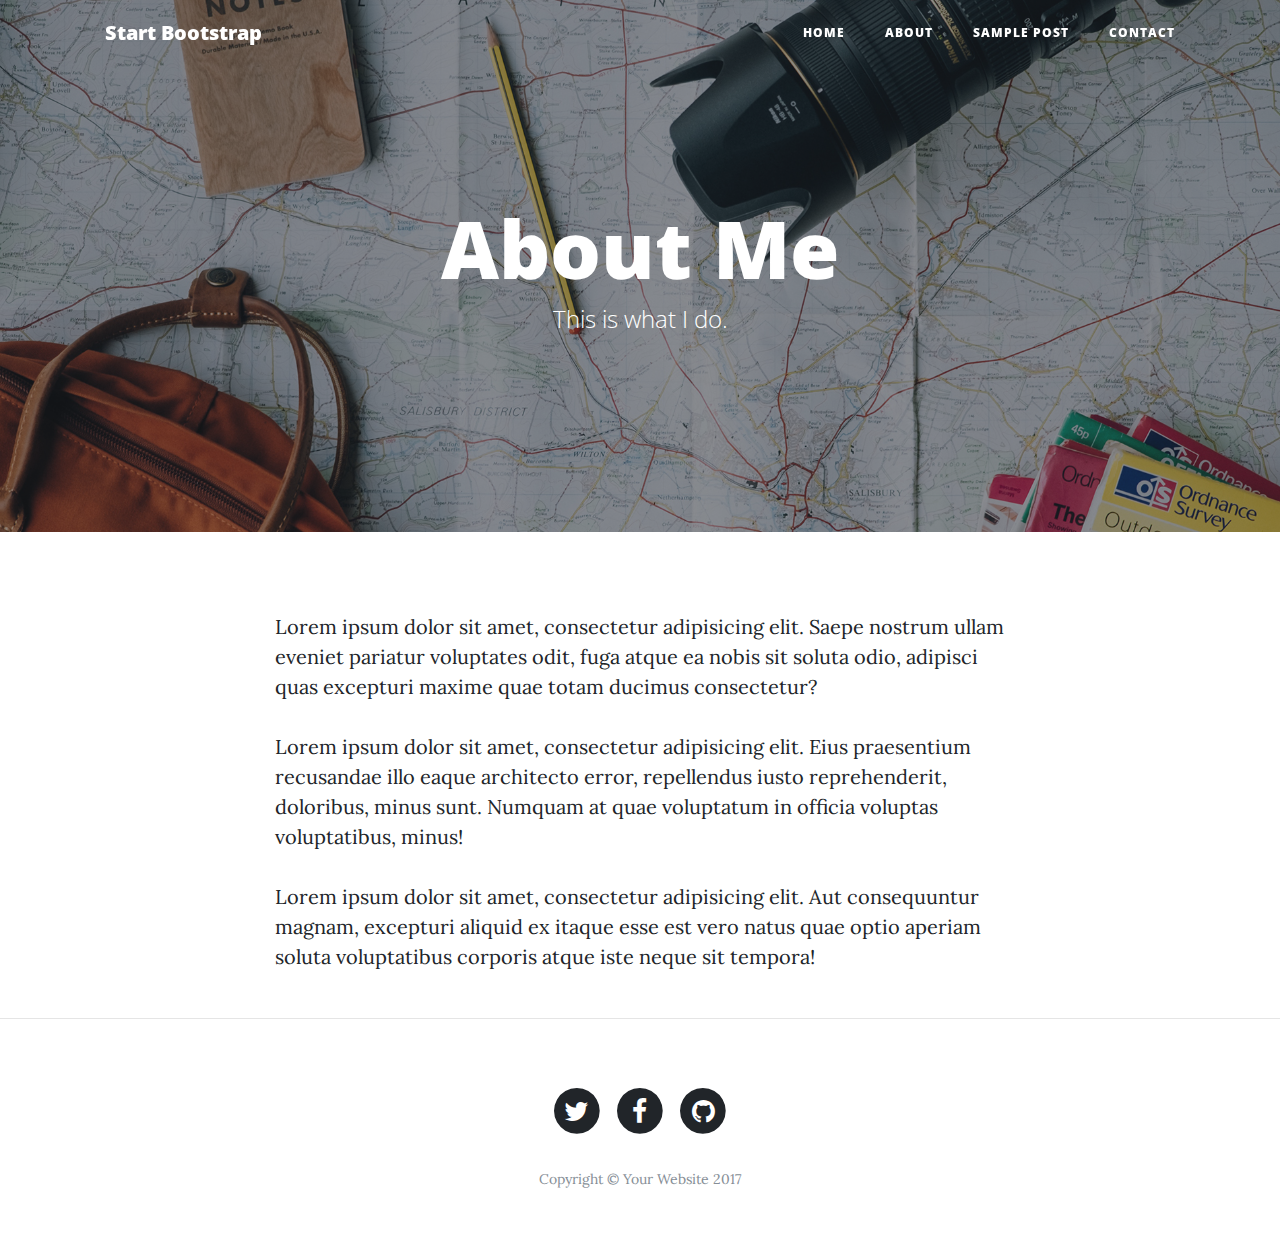
==== about.html @ 7da6a4b7 "Initial Commit. Added Bootstrap Library" ====
<!DOCTYPE html>
<html lang="en">

  <head>

    <meta charset="utf-8">
    <meta name="viewport" content="width=device-width, initial-scale=1, shrink-to-fit=no">
    <meta name="description" content="">
    <meta name="author" content="">

    <title>Clean Blog - Start Bootstrap Theme</title>

    <!-- Bootstrap core CSS -->
    <link href="vendor/bootstrap/css/bootstrap.min.css" rel="stylesheet">

    <!-- Custom fonts for this template -->
    <link href="vendor/font-awesome/css/font-awesome.min.css" rel="stylesheet" type="text/css">
    <link href='https://fonts.googleapis.com/css?family=Lora:400,700,400italic,700italic' rel='stylesheet' type='text/css'>
    <link href='https://fonts.googleapis.com/css?family=Open+Sans:300italic,400italic,600italic,700italic,800italic,400,300,600,700,800' rel='stylesheet' type='text/css'>

    <!-- Custom styles for this template -->
    <link href="css/clean-blog.min.css" rel="stylesheet">

  </head>

  <body>

    <!-- Navigation -->
    <nav class="navbar navbar-expand-lg navbar-light fixed-top" id="mainNav">
      <div class="container">
        <a class="navbar-brand" href="index.html">Start Bootstrap</a>
        <button class="navbar-toggler navbar-toggler-right" type="button" data-toggle="collapse" data-target="#navbarResponsive" aria-controls="navbarResponsive" aria-expanded="false" aria-label="Toggle navigation">
          Menu
          <i class="fa fa-bars"></i>
        </button>
        <div class="collapse navbar-collapse" id="navbarResponsive">
          <ul class="navbar-nav ml-auto">
            <li class="nav-item">
              <a class="nav-link" href="index.html">Home</a>
            </li>
            <li class="nav-item">
              <a class="nav-link" href="about.html">About</a>
            </li>
            <li class="nav-item">
              <a class="nav-link" href="post.html">Sample Post</a>
            </li>
            <li class="nav-item">
              <a class="nav-link" href="contact.html">Contact</a>
            </li>
          </ul>
        </div>
      </div>
    </nav>

    <!-- Page Header -->
    <header class="masthead" style="background-image: url('img/about-bg.jpg')">
      <div class="overlay"></div>
      <div class="container">
        <div class="row">
          <div class="col-lg-8 col-md-10 mx-auto">
            <div class="page-heading">
              <h1>About Me</h1>
              <span class="subheading">This is what I do.</span>
            </div>
          </div>
        </div>
      </div>
    </header>

    <!-- Main Content -->
    <div class="container">
      <div class="row">
        <div class="col-lg-8 col-md-10 mx-auto">
          <p>Lorem ipsum dolor sit amet, consectetur adipisicing elit. Saepe nostrum ullam eveniet pariatur voluptates odit, fuga atque ea nobis sit soluta odio, adipisci quas excepturi maxime quae totam ducimus consectetur?</p>
          <p>Lorem ipsum dolor sit amet, consectetur adipisicing elit. Eius praesentium recusandae illo eaque architecto error, repellendus iusto reprehenderit, doloribus, minus sunt. Numquam at quae voluptatum in officia voluptas voluptatibus, minus!</p>
          <p>Lorem ipsum dolor sit amet, consectetur adipisicing elit. Aut consequuntur magnam, excepturi aliquid ex itaque esse est vero natus quae optio aperiam soluta voluptatibus corporis atque iste neque sit tempora!</p>
        </div>
      </div>
    </div>

    <hr>

    <!-- Footer -->
    <footer>
      <div class="container">
        <div class="row">
          <div class="col-lg-8 col-md-10 mx-auto">
            <ul class="list-inline text-center">
              <li class="list-inline-item">
                <a href="#">
                  <span class="fa-stack fa-lg">
                    <i class="fa fa-circle fa-stack-2x"></i>
                    <i class="fa fa-twitter fa-stack-1x fa-inverse"></i>
                  </span>
                </a>
              </li>
              <li class="list-inline-item">
                <a href="#">
                  <span class="fa-stack fa-lg">
                    <i class="fa fa-circle fa-stack-2x"></i>
                    <i class="fa fa-facebook fa-stack-1x fa-inverse"></i>
                  </span>
                </a>
              </li>
              <li class="list-inline-item">
                <a href="#">
                  <span class="fa-stack fa-lg">
                    <i class="fa fa-circle fa-stack-2x"></i>
                    <i class="fa fa-github fa-stack-1x fa-inverse"></i>
                  </span>
                </a>
              </li>
            </ul>
            <p class="copyright text-muted">Copyright &copy; Your Website 2017</p>
          </div>
        </div>
      </div>
    </footer>

    <!-- Bootstrap core JavaScript -->
    <script src="vendor/jquery/jquery.min.js"></script>
    <script src="vendor/bootstrap/js/bootstrap.bundle.min.js"></script>

    <!-- Custom scripts for this template -->
    <script src="js/clean-blog.min.js"></script>

  </body>

</html>
---- css/clean-blog.min.css ----
/*!
 * Start Bootstrap - Clean Blog v4.0.0-beta.2 (https://startbootstrap.com/template-overviews/clean-blog)
 * Copyright 2013-2017 Start Bootstrap
 * Licensed under MIT (https://github.com/BlackrockDigital/startbootstrap-clean-blog/blob/master/LICENSE)
 */body{font-size:20px;color:#212529;font-family:Lora,'Times New Roman',serif}p{line-height:1.5;margin:30px 0}p a{text-decoration:underline}h1,h2,h3,h4,h5,h6{font-weight:800;font-family:'Open Sans','Helvetica Neue',Helvetica,Arial,sans-serif}a{color:#212529;-webkit-transition:all .2s;-moz-transition:all .2s;transition:all .2s}a:focus,a:hover{color:#0085a1}blockquote{font-style:italic;color:#868e96}.section-heading{font-size:36px;font-weight:700;margin-top:60px}.caption{font-size:14px;font-style:italic;display:block;margin:0;padding:10px;text-align:center;border-bottom-right-radius:5px;border-bottom-left-radius:5px}::-moz-selection{color:#fff;background:#0085a1;text-shadow:none}::selection{color:#fff;background:#0085a1;text-shadow:none}img::selection{color:#fff;background:0 0}img::-moz-selection{color:#fff;background:0 0}body{-webkit-tap-highlight-color:#0085a1}#mainNav{position:absolute;border-bottom:1px solid #e9ecef;background-color:#fff;font-family:'Open Sans','Helvetica Neue',Helvetica,Arial,sans-serif}#mainNav .navbar-brand{font-weight:800;color:#343a40}#mainNav .navbar-toggler{font-size:12px;font-weight:800;padding:13px;text-transform:uppercase;color:#343a40}#mainNav .navbar-nav>li.nav-item>a{font-size:12px;font-weight:800;letter-spacing:1px;text-transform:uppercase}@media only screen and (min-width:992px){#mainNav{border-bottom:1px solid transparent;background:0 0}#mainNav .navbar-brand{padding:10px 20px;color:#fff}#mainNav .navbar-brand:focus,#mainNav .navbar-brand:hover{color:rgba(255,255,255,.8)}#mainNav .navbar-nav>li.nav-item>a{padding:10px 20px;color:#fff}#mainNav .navbar-nav>li.nav-item>a:focus,#mainNav .navbar-nav>li.nav-item>a:hover{color:rgba(255,255,255,.8)}}@media only screen and (min-width:992px){#mainNav{-webkit-transition:background-color .2s;-moz-transition:background-color .2s;transition:background-color .2s;-webkit-transform:translate3d(0,0,0);-moz-transform:translate3d(0,0,0);-ms-transform:translate3d(0,0,0);-o-transform:translate3d(0,0,0);transform:translate3d(0,0,0);-webkit-backface-visibility:hidden}#mainNav.is-fixed{position:fixed;top:-67px;-webkit-transition:-webkit-transform .2s;-moz-transition:-moz-transform .2s;transition:transform .2s;border-bottom:1px solid #fff;background-color:rgba(255,255,255,.9)}#mainNav.is-fixed .navbar-brand{color:#212529}#mainNav.is-fixed .navbar-brand:focus,#mainNav.is-fixed .navbar-brand:hover{color:#0085a1}#mainNav.is-fixed .navbar-nav>li.nav-item>a{color:#212529}#mainNav.is-fixed .navbar-nav>li.nav-item>a:focus,#mainNav.is-fixed .navbar-nav>li.nav-item>a:hover{color:#0085a1}#mainNav.is-visible{-webkit-transform:translate3d(0,100%,0);-moz-transform:translate3d(0,100%,0);-ms-transform:translate3d(0,100%,0);-o-transform:translate3d(0,100%,0);transform:translate3d(0,100%,0)}}header.masthead{margin-bottom:50px;background:no-repeat center center;background-color:#868e96;background-attachment:scroll;position:relative;-webkit-background-size:cover;-moz-background-size:cover;-o-background-size:cover;background-size:cover}header.masthead .overlay{position:absolute;top:0;left:0;height:100%;width:100%;background-color:#212529;opacity:.5}header.masthead .page-heading,header.masthead .post-heading,header.masthead .site-heading{padding:200px 0 150px;color:#fff}@media only screen and (min-width:768px){header.masthead .page-heading,header.masthead .post-heading,header.masthead .site-heading{padding:200px 0}}header.masthead .page-heading,header.masthead .site-heading{text-align:center}header.masthead .page-heading h1,header.masthead .site-heading h1{font-size:50px;margin-top:0}header.masthead .page-heading .subheading,header.masthead .site-heading .subheading{font-size:24px;font-weight:300;line-height:1.1;display:block;margin:10px 0 0;font-family:'Open Sans','Helvetica Neue',Helvetica,Arial,sans-serif}@media only screen and (min-width:768px){header.masthead .page-heading h1,header.masthead .site-heading h1{font-size:80px}}header.masthead .post-heading h1{font-size:35px}header.masthead .post-heading .meta,header.masthead .post-heading .subheading{line-height:1.1;display:block}header.masthead .post-heading .subheading{font-size:24px;font-weight:600;margin:10px 0 30px;font-family:'Open Sans','Helvetica Neue',Helvetica,Arial,sans-serif}header.masthead .post-heading .meta{font-size:20px;font-weight:300;font-style:italic;font-family:Lora,'Times New Roman',serif}header.masthead .post-heading .meta a{color:#fff}@media only screen and (min-width:768px){header.masthead .post-heading h1{font-size:55px}header.masthead .post-heading .subheading{font-size:30px}}.post-preview>a{color:#212529}.post-preview>a:focus,.post-preview>a:hover{text-decoration:none;color:#0085a1}.post-preview>a>.post-title{font-size:30px;margin-top:30px;margin-bottom:10px}.post-preview>a>.post-subtitle{font-weight:300;margin:0 0 10px}.post-preview>.post-meta{font-size:18px;font-style:italic;margin-top:0;color:#868e96}.post-preview>.post-meta>a{text-decoration:none;color:#212529}.post-preview>.post-meta>a:focus,.post-preview>.post-meta>a:hover{text-decoration:underline;color:#0085a1}@media only screen and (min-width:768px){.post-preview>a>.post-title{font-size:36px}}.floating-label-form-group{font-size:14px;position:relative;margin-bottom:0;padding-bottom:.5em;border-bottom:1px solid #dee2e6}.floating-label-form-group input,.floating-label-form-group textarea{font-size:1.5em;position:relative;z-index:1;padding:0;resize:none;border:none;border-radius:0;background:0 0;box-shadow:none!important;font-family:Lora,'Times New Roman',serif}.floating-label-form-group input::-webkit-input-placeholder,.floating-label-form-group textarea::-webkit-input-placeholder{color:#868e96;font-family:Lora,'Times New Roman',serif}.floating-label-form-group label{font-size:.85em;line-height:1.764705882em;position:relative;z-index:0;top:2em;display:block;margin:0;-webkit-transition:top .3s ease,opacity .3s ease;-moz-transition:top .3s ease,opacity .3s ease;-ms-transition:top .3s ease,opacity .3s ease;transition:top .3s ease,opacity .3s ease;vertical-align:middle;vertical-align:baseline;opacity:0}.floating-label-form-group .help-block{margin:15px 0}.floating-label-form-group-with-value label{top:0;opacity:1}.floating-label-form-group-with-focus label{color:#0085a1}form .form-group:first-child .floating-label-form-group{border-top:1px solid #dee2e6}footer{padding:50px 0 65px}footer .list-inline{margin:0;padding:0}footer .copyright{font-size:14px;margin-bottom:0;text-align:center}.btn{font-size:14px;font-weight:800;padding:15px 25px;letter-spacing:1px;text-transform:uppercase;border-radius:0;font-family:'Open Sans','Helvetica Neue',Helvetica,Arial,sans-serif}.btn-primary{background-color:#0085a1;border-color:#0085a1}.btn-primary:active,.btn-primary:focus,.btn-primary:hover{color:#fff;background-color:#00657b!important;border-color:#00657b!important}.btn-lg{font-size:16px;padding:25px 35px}
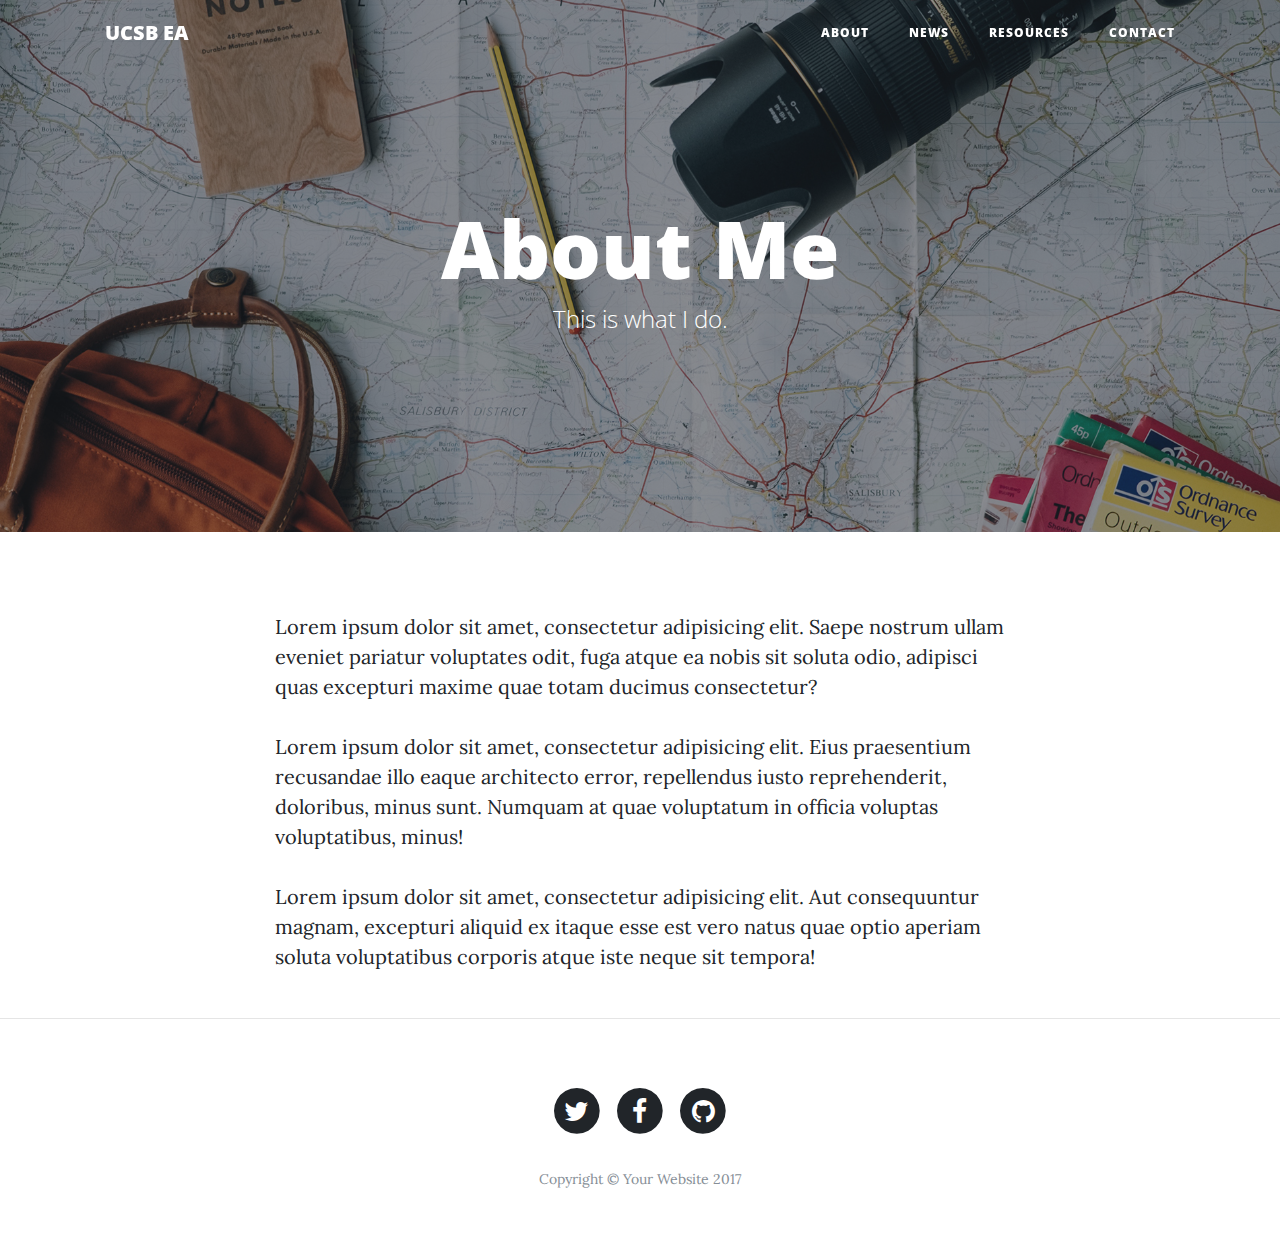
==== commit b8b7d087: "Added resources.html and made edits to headers on about page" ====
--- a/about.html
+++ b/about.html
@@ -8,7 +8,7 @@
     <meta name="description" content="">
     <meta name="author" content="">
 
-    <title>Clean Blog - Start Bootstrap Theme</title>
+    <title>UCSB EA - About Us</title>
 
     <!-- Bootstrap core CSS -->
     <link href="vendor/bootstrap/css/bootstrap.min.css" rel="stylesheet">
@@ -28,7 +28,7 @@
     <!-- Navigation -->
     <nav class="navbar navbar-expand-lg navbar-light fixed-top" id="mainNav">
       <div class="container">
-        <a class="navbar-brand" href="index.html">Start Bootstrap</a>
+        <a class="navbar-brand" href="index.html">UCSB EA</a>
         <button class="navbar-toggler navbar-toggler-right" type="button" data-toggle="collapse" data-target="#navbarResponsive" aria-controls="navbarResponsive" aria-expanded="false" aria-label="Toggle navigation">
           Menu
           <i class="fa fa-bars"></i>
@@ -36,14 +36,14 @@
         <div class="collapse navbar-collapse" id="navbarResponsive">
           <ul class="navbar-nav ml-auto">
             <li class="nav-item">
-              <a class="nav-link" href="index.html">Home</a>
-            </li>
-            <li class="nav-item">
               <a class="nav-link" href="about.html">About</a>
             </li>
             <li class="nav-item">
-              <a class="nav-link" href="post.html">Sample Post</a>
+              <a class="nav-link" href="news.html">News</a>
             </li>
+            <li class="nav-item">
+                <a class="nav-link" href="resources.html">Resources</a>
+              </li>
             <li class="nav-item">
               <a class="nav-link" href="contact.html">Contact</a>
             </li>
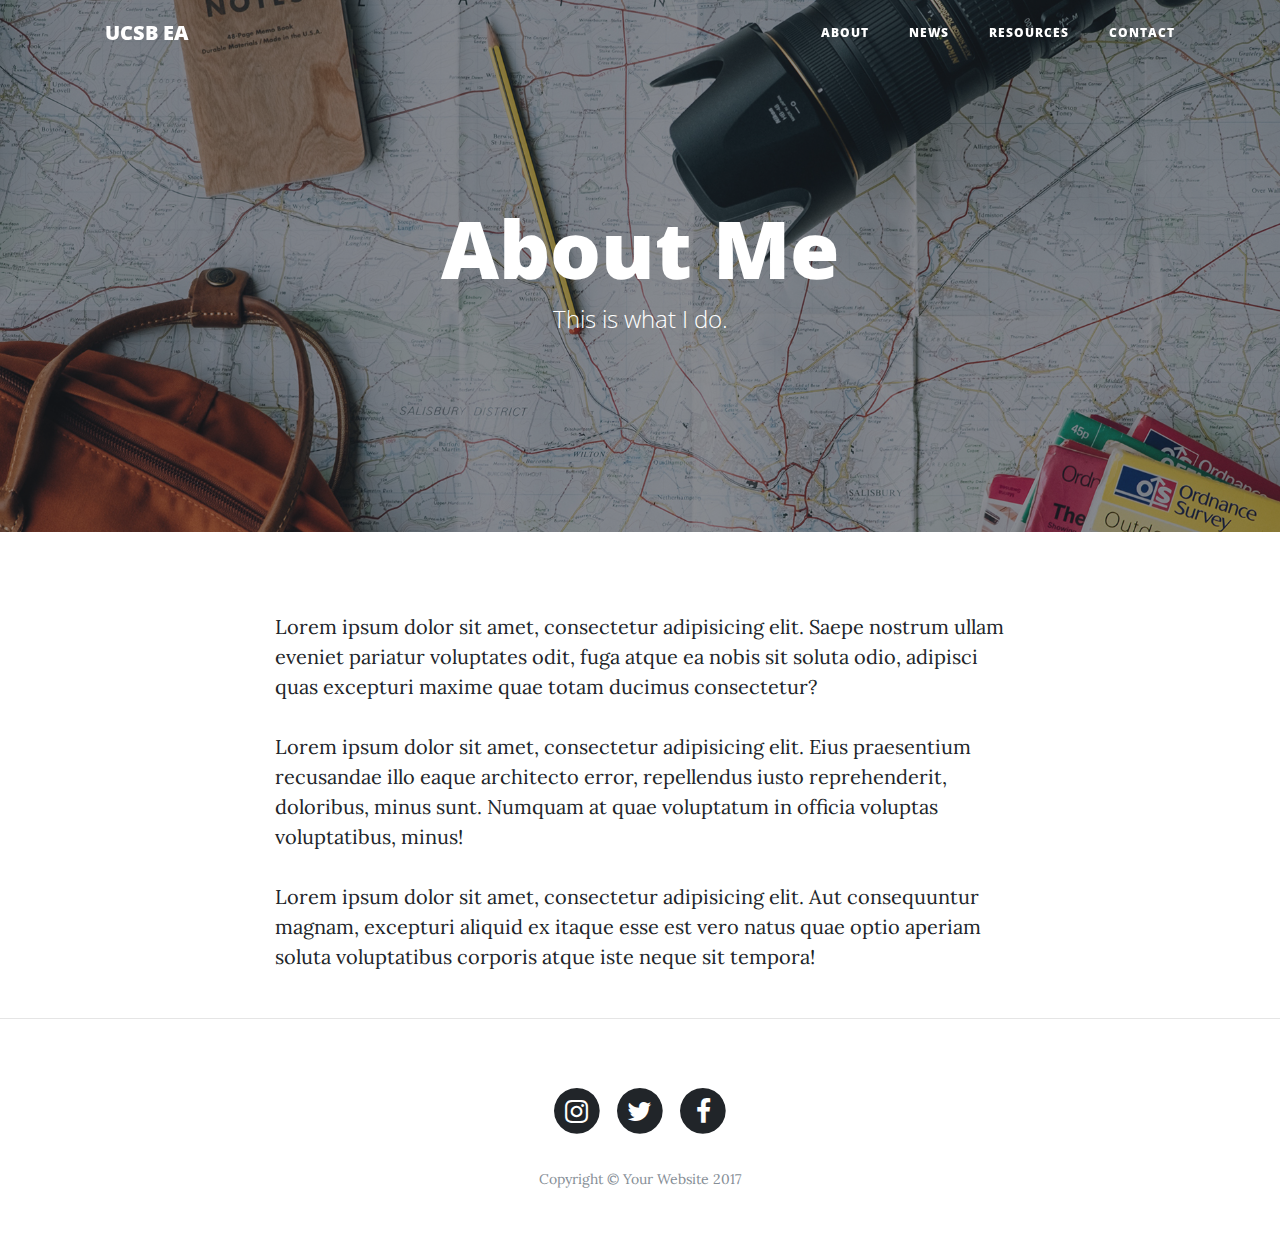
==== commit dbff1c1c: "Added Social media logos to bottom of pages" ====
--- a/about.html
+++ b/about.html
@@ -86,30 +86,30 @@
         <div class="row">
           <div class="col-lg-8 col-md-10 mx-auto">
             <ul class="list-inline text-center">
-              <li class="list-inline-item">
-                <a href="#">
-                  <span class="fa-stack fa-lg">
-                    <i class="fa fa-circle fa-stack-2x"></i>
-                    <i class="fa fa-twitter fa-stack-1x fa-inverse"></i>
-                  </span>
-                </a>
-              </li>
-              <li class="list-inline-item">
-                <a href="#">
-                  <span class="fa-stack fa-lg">
-                    <i class="fa fa-circle fa-stack-2x"></i>
-                    <i class="fa fa-facebook fa-stack-1x fa-inverse"></i>
-                  </span>
-                </a>
-              </li>
-              <li class="list-inline-item">
-                <a href="#">
-                  <span class="fa-stack fa-lg">
-                    <i class="fa fa-circle fa-stack-2x"></i>
-                    <i class="fa fa-github fa-stack-1x fa-inverse"></i>
-                  </span>
-                </a>
-              </li>
+                <li class="list-inline-item">
+                    <a href="#">
+                      <span class="fa-stack fa-lg">
+                        <i class="fa fa-circle fa-stack-2x"></i>
+                        <i class="fa fa-instagram fa-stack-1x fa-inverse"></i>
+                      </span>
+                    </a>
+                  </li>
+                <li class="list-inline-item">
+                  <a href="#">
+                    <span class="fa-stack fa-lg">
+                      <i class="fa fa-circle fa-stack-2x"></i>
+                      <i class="fa fa-twitter fa-stack-1x fa-inverse"></i>
+                    </span>
+                  </a>
+                </li>
+                <li class="list-inline-item">
+                  <a href="#">
+                    <span class="fa-stack fa-lg">
+                      <i class="fa fa-circle fa-stack-2x"></i>
+                      <i class="fa fa-facebook fa-stack-1x fa-inverse"></i>
+                    </span>
+                  </a>
+                </li>
             </ul>
             <p class="copyright text-muted">Copyright &copy; Your Website 2017</p>
           </div>
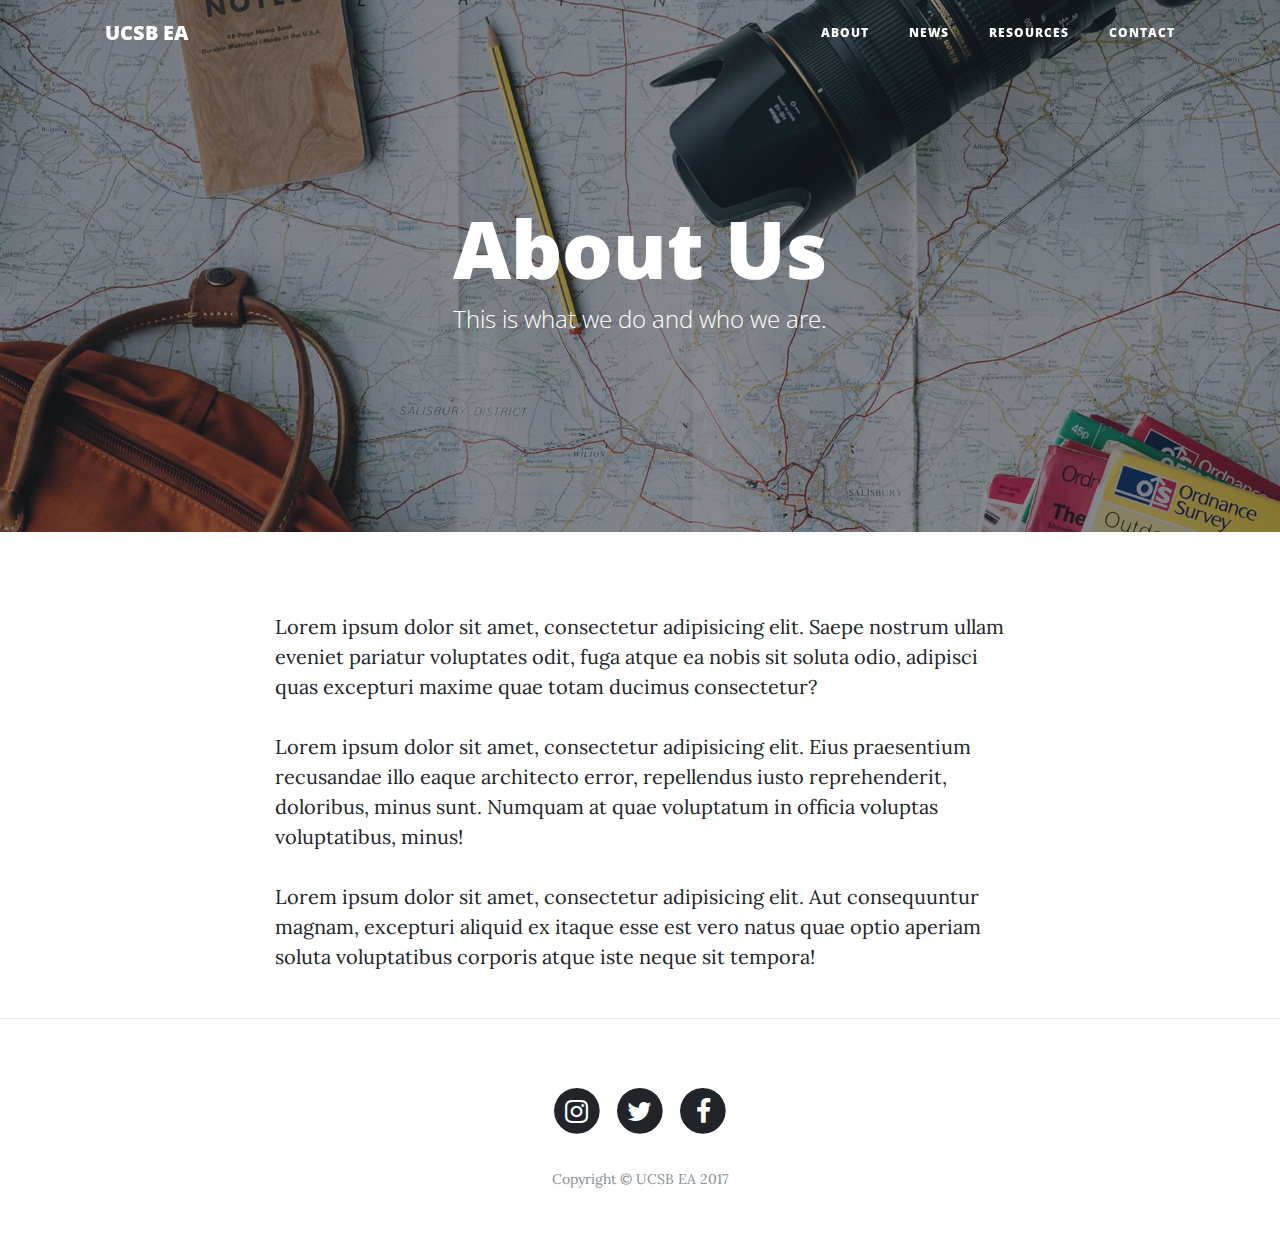
==== commit 47387ae7: "Changed About Us content" ====
--- a/about.html
+++ b/about.html
@@ -59,8 +59,8 @@
         <div class="row">
           <div class="col-lg-8 col-md-10 mx-auto">
             <div class="page-heading">
-              <h1>About Me</h1>
-              <span class="subheading">This is what I do.</span>
+              <h1>About Us</h1>
+              <span class="subheading">This is what we do and who we are.</span>
             </div>
           </div>
         </div>
@@ -111,7 +111,7 @@
                   </a>
                 </li>
             </ul>
-            <p class="copyright text-muted">Copyright &copy; Your Website 2017</p>
+            <p class="copyright text-muted">Copyright &copy; UCSB EA 2017</p>
           </div>
         </div>
       </div>
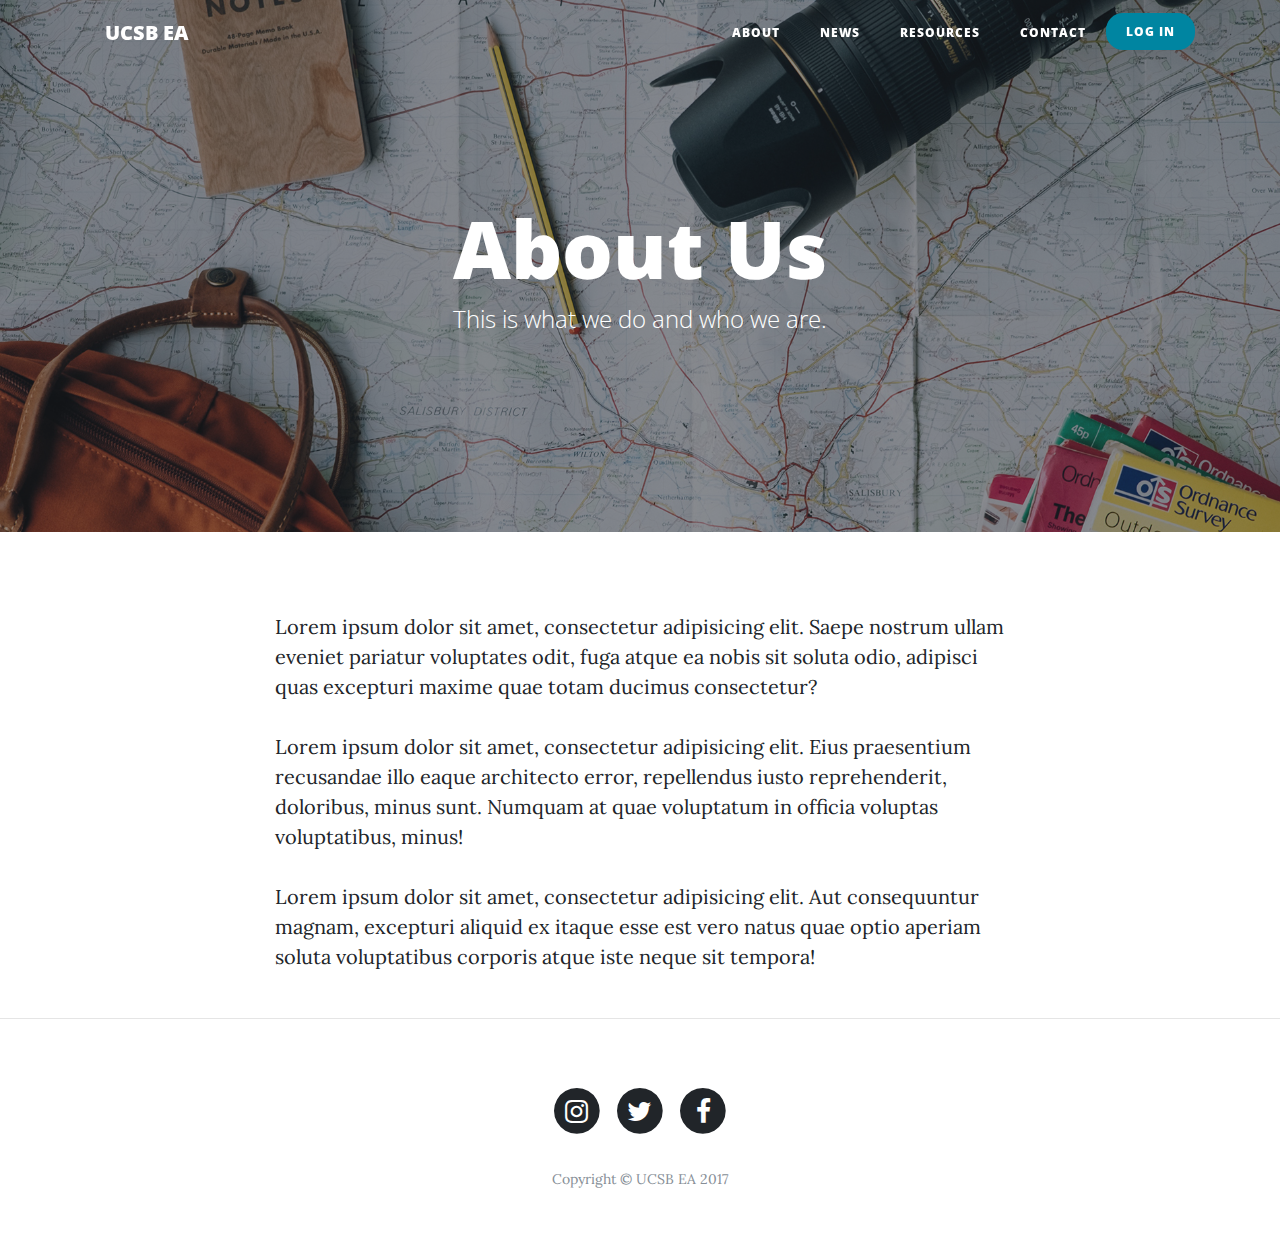
==== commit 157ac4d4: "Added login page and login button to all pages" ====
--- a/about.html
+++ b/about.html
@@ -47,6 +47,9 @@
             <li class="nav-item">
               <a class="nav-link" href="contact.html">Contact</a>
             </li>
+            <li class="nav-item">
+                <a class="btn-primary btn-round" href="login.html">Log In</a>
+              </li>
           </ul>
         </div>
       </div>
--- a/css/clean-blog.min.css
+++ b/css/clean-blog.min.css
@@ -2,4 +2,105 @@
  * Start Bootstrap - Clean Blog v4.0.0-beta.2 (https://startbootstrap.com/template-overviews/clean-blog)
  * Copyright 2013-2017 Start Bootstrap
  * Licensed under MIT (https://github.com/BlackrockDigital/startbootstrap-clean-blog/blob/master/LICENSE)
- */body{font-size:20px;color:#212529;font-family:Lora,'Times New Roman',serif}p{line-height:1.5;margin:30px 0}p a{text-decoration:underline}h1,h2,h3,h4,h5,h6{font-weight:800;font-family:'Open Sans','Helvetica Neue',Helvetica,Arial,sans-serif}a{color:#212529;-webkit-transition:all .2s;-moz-transition:all .2s;transition:all .2s}a:focus,a:hover{color:#0085a1}blockquote{font-style:italic;color:#868e96}.section-heading{font-size:36px;font-weight:700;margin-top:60px}.caption{font-size:14px;font-style:italic;display:block;margin:0;padding:10px;text-align:center;border-bottom-right-radius:5px;border-bottom-left-radius:5px}::-moz-selection{color:#fff;background:#0085a1;text-shadow:none}::selection{color:#fff;background:#0085a1;text-shadow:none}img::selection{color:#fff;background:0 0}img::-moz-selection{color:#fff;background:0 0}body{-webkit-tap-highlight-color:#0085a1}#mainNav{position:absolute;border-bottom:1px solid #e9ecef;background-color:#fff;font-family:'Open Sans','Helvetica Neue',Helvetica,Arial,sans-serif}#mainNav .navbar-brand{font-weight:800;color:#343a40}#mainNav .navbar-toggler{font-size:12px;font-weight:800;padding:13px;text-transform:uppercase;color:#343a40}#mainNav .navbar-nav>li.nav-item>a{font-size:12px;font-weight:800;letter-spacing:1px;text-transform:uppercase}@media only screen and (min-width:992px){#mainNav{border-bottom:1px solid transparent;background:0 0}#mainNav .navbar-brand{padding:10px 20px;color:#fff}#mainNav .navbar-brand:focus,#mainNav .navbar-brand:hover{color:rgba(255,255,255,.8)}#mainNav .navbar-nav>li.nav-item>a{padding:10px 20px;color:#fff}#mainNav .navbar-nav>li.nav-item>a:focus,#mainNav .navbar-nav>li.nav-item>a:hover{color:rgba(255,255,255,.8)}}@media only screen and (min-width:992px){#mainNav{-webkit-transition:background-color .2s;-moz-transition:background-color .2s;transition:background-color .2s;-webkit-transform:translate3d(0,0,0);-moz-transform:translate3d(0,0,0);-ms-transform:translate3d(0,0,0);-o-transform:translate3d(0,0,0);transform:translate3d(0,0,0);-webkit-backface-visibility:hidden}#mainNav.is-fixed{position:fixed;top:-67px;-webkit-transition:-webkit-transform .2s;-moz-transition:-moz-transform .2s;transition:transform .2s;border-bottom:1px solid #fff;background-color:rgba(255,255,255,.9)}#mainNav.is-fixed .navbar-brand{color:#212529}#mainNav.is-fixed .navbar-brand:focus,#mainNav.is-fixed .navbar-brand:hover{color:#0085a1}#mainNav.is-fixed .navbar-nav>li.nav-item>a{color:#212529}#mainNav.is-fixed .navbar-nav>li.nav-item>a:focus,#mainNav.is-fixed .navbar-nav>li.nav-item>a:hover{color:#0085a1}#mainNav.is-visible{-webkit-transform:translate3d(0,100%,0);-moz-transform:translate3d(0,100%,0);-ms-transform:translate3d(0,100%,0);-o-transform:translate3d(0,100%,0);transform:translate3d(0,100%,0)}}header.masthead{margin-bottom:50px;background:no-repeat center center;background-color:#868e96;background-attachment:scroll;position:relative;-webkit-background-size:cover;-moz-background-size:cover;-o-background-size:cover;background-size:cover}header.masthead .overlay{position:absolute;top:0;left:0;height:100%;width:100%;background-color:#212529;opacity:.5}header.masthead .page-heading,header.masthead .post-heading,header.masthead .site-heading{padding:200px 0 150px;color:#fff}@media only screen and (min-width:768px){header.masthead .page-heading,header.masthead .post-heading,header.masthead .site-heading{padding:200px 0}}header.masthead .page-heading,header.masthead .site-heading{text-align:center}header.masthead .page-heading h1,header.masthead .site-heading h1{font-size:50px;margin-top:0}header.masthead .page-heading .subheading,header.masthead .site-heading .subheading{font-size:24px;font-weight:300;line-height:1.1;display:block;margin:10px 0 0;font-family:'Open Sans','Helvetica Neue',Helvetica,Arial,sans-serif}@media only screen and (min-width:768px){header.masthead .page-heading h1,header.masthead .site-heading h1{font-size:80px}}header.masthead .post-heading h1{font-size:35px}header.masthead .post-heading .meta,header.masthead .post-heading .subheading{line-height:1.1;display:block}header.masthead .post-heading .subheading{font-size:24px;font-weight:600;margin:10px 0 30px;font-family:'Open Sans','Helvetica Neue',Helvetica,Arial,sans-serif}header.masthead .post-heading .meta{font-size:20px;font-weight:300;font-style:italic;font-family:Lora,'Times New Roman',serif}header.masthead .post-heading .meta a{color:#fff}@media only screen and (min-width:768px){header.masthead .post-heading h1{font-size:55px}header.masthead .post-heading .subheading{font-size:30px}}.post-preview>a{color:#212529}.post-preview>a:focus,.post-preview>a:hover{text-decoration:none;color:#0085a1}.post-preview>a>.post-title{font-size:30px;margin-top:30px;margin-bottom:10px}.post-preview>a>.post-subtitle{font-weight:300;margin:0 0 10px}.post-preview>.post-meta{font-size:18px;font-style:italic;margin-top:0;color:#868e96}.post-preview>.post-meta>a{text-decoration:none;color:#212529}.post-preview>.post-meta>a:focus,.post-preview>.post-meta>a:hover{text-decoration:underline;color:#0085a1}@media only screen and (min-width:768px){.post-preview>a>.post-title{font-size:36px}}.floating-label-form-group{font-size:14px;position:relative;margin-bottom:0;padding-bottom:.5em;border-bottom:1px solid #dee2e6}.floating-label-form-group input,.floating-label-form-group textarea{font-size:1.5em;position:relative;z-index:1;padding:0;resize:none;border:none;border-radius:0;background:0 0;box-shadow:none!important;font-family:Lora,'Times New Roman',serif}.floating-label-form-group input::-webkit-input-placeholder,.floating-label-form-group textarea::-webkit-input-placeholder{color:#868e96;font-family:Lora,'Times New Roman',serif}.floating-label-form-group label{font-size:.85em;line-height:1.764705882em;position:relative;z-index:0;top:2em;display:block;margin:0;-webkit-transition:top .3s ease,opacity .3s ease;-moz-transition:top .3s ease,opacity .3s ease;-ms-transition:top .3s ease,opacity .3s ease;transition:top .3s ease,opacity .3s ease;vertical-align:middle;vertical-align:baseline;opacity:0}.floating-label-form-group .help-block{margin:15px 0}.floating-label-form-group-with-value label{top:0;opacity:1}.floating-label-form-group-with-focus label{color:#0085a1}form .form-group:first-child .floating-label-form-group{border-top:1px solid #dee2e6}footer{padding:50px 0 65px}footer .list-inline{margin:0;padding:0}footer .copyright{font-size:14px;margin-bottom:0;text-align:center}.btn{font-size:14px;font-weight:800;padding:15px 25px;letter-spacing:1px;text-transform:uppercase;border-radius:0;font-family:'Open Sans','Helvetica Neue',Helvetica,Arial,sans-serif}.btn-primary{background-color:#0085a1;border-color:#0085a1}.btn-primary:active,.btn-primary:focus,.btn-primary:hover{color:#fff;background-color:#00657b!important;border-color:#00657b!important}.btn-lg{font-size:16px;padding:25px 35px}+ */body{font-size:20px;color:#212529;font-family:Lora,'Times New Roman',serif}
+ p{line-height:1.5;margin:30px 0}
+ p a{text-decoration:underline}
+ h1,h2,h3,h4,h5,h6{font-weight:800;font-family:'Open Sans','Helvetica Neue',Helvetica,Arial,sans-serif}
+ a{color:#212529;-webkit-transition:all .2s;-moz-transition:all .2s;transition:all .2s}
+ a:focus,a:hover{color:#0085a1}
+ blockquote{font-style:italic;color:#868e96}
+ .section-heading{font-size:36px;font-weight:700;margin-top:60px}
+ .caption{font-size:14px;font-style:italic;display:block;margin:0;padding:10px;text-align:center;border-bottom-right-radius:5px;border-bottom-left-radius:5px}
+ ::-moz-selection{color:#fff;background:#0085a1;text-shadow:none}
+ ::selection{color:#fff;background:#0085a1;text-shadow:none}
+ img::selection{color:#fff;background:0 0}
+ img::-moz-selection{color:#fff;background:0 0}
+ body{-webkit-tap-highlight-color:#0085a1}
+ #mainNav{position:absolute;border-bottom:1px solid #e9ecef;background-color:#fff;font-family:'Open Sans','Helvetica Neue',Helvetica,Arial,sans-serif}
+ #mainNav .navbar-brand{font-weight:800;color:#343a40}
+ #mainNav .navbar-toggler{font-size:12px;font-weight:800;padding:13px;text-transform:uppercase;color:#343a40}
+ #mainNav .navbar-nav>li.nav-item>
+ a{font-size:12px;font-weight:800;letter-spacing:1px;text-transform:uppercase}
+ @media only screen and (min-width:992px){#mainNav{border-bottom:1px solid transparent;background:0 0}
+ #mainNav .navbar-brand{padding:10px 20px;color:#fff}
+ #mainNav .navbar-brand:focus,#mainNav .navbar-brand:hover{color:rgba(255,255,255,.8)}#mainNav .navbar-nav>li.nav-item>
+ a{padding:10px 20px;color:#fff}
+ #mainNav .navbar-nav>li.nav-item>a:focus,#mainNav .navbar-nav>li.nav-item>
+ a:hover{color:rgba(255,255,255,.8)}}
+ @media only screen and (min-width:992px){#mainNav{-webkit-transition:background-color .2s;-moz-transition:background-color .2s;transition:background-color .2s;-webkit-transform:translate3d(0,0,0);-moz-transform:translate3d(0,0,0);-ms-transform:translate3d(0,0,0);-o-transform:translate3d(0,0,0);transform:translate3d(0,0,0);-webkit-backface-visibility:hidden}#mainNav.is-fixed{position:fixed;top:-67px;-webkit-transition:-webkit-transform .2s;-moz-transition:-moz-transform .2s;transition:transform .2s;border-bottom:1px solid #fff;background-color:rgba(255,255,255,.9)}#mainNav.is-fixed .navbar-brand{color:#212529}#mainNav.is-fixed .navbar-brand:focus,#mainNav.is-fixed .navbar-brand:hover{color:#0085a1}#mainNav.is-fixed .navbar-nav>li.nav-item>a{color:#212529}#mainNav.is-fixed .navbar-nav>li.nav-item>a:focus,#mainNav.is-fixed .navbar-nav>li.nav-item>a:hover{color:#0085a1}#mainNav.is-visible{-webkit-transform:translate3d(0,100%,0);-moz-transform:translate3d(0,100%,0);-ms-transform:translate3d(0,100%,0);-o-transform:translate3d(0,100%,0);transform:translate3d(0,100%,0)}}header.masthead{margin-bottom:50px;background:no-repeat center center;background-color:#868e96;background-attachment:scroll;position:relative;-webkit-background-size:cover;-moz-background-size:cover;-o-background-size:cover;background-size:cover}header.masthead .overlay{position:absolute;top:0;left:0;height:100%;width:100%;background-color:#212529;opacity:.5}header.masthead .page-heading,header.masthead .post-heading,header.masthead .site-heading{padding:200px 0 150px;color:#fff}@media only screen and (min-width:768px){header.masthead .page-heading,header.masthead .post-heading,header.masthead .site-heading{padding:200px 0}}header.masthead .page-heading,header.masthead .site-heading{text-align:center}header.masthead .page-heading h1,header.masthead .site-heading h1{font-size:50px;margin-top:0}header.masthead .page-heading .subheading,header.masthead .site-heading .subheading{font-size:24px;font-weight:300;line-height:1.1;display:block;margin:10px 0 0;font-family:'Open Sans','Helvetica Neue',Helvetica,Arial,sans-serif}@media only screen and (min-width:768px){header.masthead .page-heading h1,header.masthead .site-heading h1{font-size:80px}}header.masthead .post-heading h1{font-size:35px}header.masthead .post-heading .meta,header.masthead .post-heading .subheading{line-height:1.1;display:block}header.masthead .post-heading .subheading{font-size:24px;font-weight:600;margin:10px 0 30px;font-family:'Open Sans','Helvetica Neue',Helvetica,Arial,sans-serif}header.masthead .post-heading .meta{font-size:20px;font-weight:300;font-style:italic;font-family:Lora,'Times New Roman',serif}header.masthead .post-heading .meta a{color:#fff}@media only screen and (min-width:768px){header.masthead .post-heading h1{font-size:55px}header.masthead .post-heading .subheading{font-size:30px}}.post-preview>a{color:#212529}.post-preview>a:focus,.post-preview>a:hover{text-decoration:none;color:#0085a1}.post-preview>a>.post-title{font-size:30px;margin-top:30px;margin-bottom:10px}.post-preview>a>.post-subtitle{font-weight:300;margin:0 0 10px}.post-preview>.post-meta{font-size:18px;font-style:italic;margin-top:0;color:#868e96}.post-preview>.post-meta>a{text-decoration:none;color:#212529}.post-preview>.post-meta>a:focus,.post-preview>.post-meta>a:hover{text-decoration:underline;color:#0085a1}@media only screen and (min-width:768px){.post-preview>a>.post-title{font-size:36px}}.floating-label-form-group{font-size:14px;position:relative;margin-bottom:0;padding-bottom:.5em;border-bottom:1px solid #dee2e6}.floating-label-form-group input,.floating-label-form-group textarea{font-size:1.5em;position:relative;z-index:1;padding:0;resize:none;border:none;border-radius:0;background:0 0;box-shadow:none!important;font-family:Lora,'Times New Roman',serif}.floating-label-form-group input::-webkit-input-placeholder,.floating-label-form-group textarea::-webkit-input-placeholder{color:#868e96;font-family:Lora,'Times New Roman',serif}.floating-label-form-group label{font-size:.85em;line-height:1.764705882em;position:relative;z-index:0;top:2em;display:block;margin:0;-webkit-transition:top .3s ease,opacity .3s ease;-moz-transition:top .3s ease,opacity .3s ease;-ms-transition:top .3s ease,opacity .3s ease;transition:top .3s ease,opacity .3s ease;vertical-align:middle;vertical-align:baseline;opacity:0}.floating-label-form-group .help-block{margin:15px 0}.floating-label-form-group-with-value label{top:0;opacity:1}.floating-label-form-group-with-focus label{color:#0085a1}form .form-group:first-child .floating-label-form-group{border-top:1px solid #dee2e6}footer{padding:50px 0 65px}footer .list-inline{margin:0;padding:0}footer .copyright{font-size:14px;margin-bottom:0;text-align:center}.btn{font-size:14px;font-weight:800;padding:15px 25px;letter-spacing:1px;text-transform:uppercase;border-radius:0;font-family:'Open Sans','Helvetica Neue',Helvetica,Arial,sans-serif}.btn-primary{background-color:#0085a1;border-color:#0085a1}.btn-primary:active,.btn-primary:focus,.btn-primary:hover{color:#fff;background-color:#00657b!important;border-color:#00657b!important}.btn-lg{font-size:16px;padding:25px 35px}
+
+ .btn-round {
+    border-radius: 17px;
+  }
+  
+  #blackNav {
+    position: absolute;
+    border-bottom: 1px solid #e9ecef;
+    background-color: white;
+    font-family: 'Open Sans', 'Helvetica Neue', Helvetica, Arial, sans-serif; }
+    #blackNav .navbar-brand {
+      font-weight: 800;
+      color: #343a40; }
+    #blackNav .navbar-toggler {
+      font-size: 12px;
+      font-weight: 800;
+      padding: 13px;
+      text-transform: uppercase;
+      color: #343a40; }
+    #blackNav .navbar-nav > li.nav-item > a {
+      font-size: 12px;
+      font-weight: 800;
+      letter-spacing: 1px;
+      text-transform: uppercase; }
+    @media only screen and (min-width: 992px) {
+      #blackNav {
+        border-bottom: 1px solid transparent;
+        background: transparent; }
+        #blackNav .navbar-brand {
+          padding: 10px 20px;
+          color: black; }
+          #blackNav .navbar-brand:focus, #blackNav .navbar-brand:hover {
+            color: rgba(104, 100, 100, 0.658); }
+        #blackNav .navbar-nav > li.nav-item > a {
+          padding: 10px 20px;
+          color:black; }
+          #blackNav .navbar-nav > li.nav-item > a:focus, #blackNav .navbar-nav > li.nav-item > a:hover {
+            color: rgba(104, 100, 100, 0.658); } }
+    @media only screen and (min-width: 992px) {
+      #blackNav {
+        -webkit-transition: background-color 0.2s;
+        -moz-transition: background-color 0.2s;
+        transition: background-color 0.2s;
+        /* Force Hardware Acceleration in WebKit */
+        -webkit-transform: translate3d(0, 0, 0);
+        -moz-transform: translate3d(0, 0, 0);
+        -ms-transform: translate3d(0, 0, 0);
+        -o-transform: translate3d(0, 0, 0);
+        transform: translate3d(0, 0, 0);
+        -webkit-backface-visibility: hidden; }
+        #blackNav.is-fixed {
+          /* when the user scrolls down, we hide the header right above the viewport */
+          position: fixed;
+          top: -67px;
+          -webkit-transition: -webkit-transform 0.2s;
+          -moz-transition: -moz-transform 0.2s;
+          transition: transform 0.2s;
+          border-bottom: 1px solid white;
+          background-color: rgba(255, 255, 255, 0.9); }
+          #blackNav.is-fixed .navbar-brand {
+            color: #212529; }
+            #blackNav.is-fixed .navbar-brand:focus, #blackNav.is-fixed .navbar-brand:hover {
+              color: #0085A1; }
+          #blackNav.is-fixed .navbar-nav > li.nav-item > a {
+            color: #212529; }
+            #blackNav.is-fixed .navbar-nav > li.nav-item > a:focus, #blackNav.is-fixed .navbar-nav > li.nav-item > a:hover {
+              color: #0085A1; }
+        #blackNav.is-visible {
+          /* if the user changes the scrolling direction, we show the header */
+          -webkit-transform: translate3d(0, 100%, 0);
+          -moz-transform: translate3d(0, 100%, 0);
+          -ms-transform: translate3d(0, 100%, 0);
+          -o-transform: translate3d(0, 100%, 0);
+          transform: translate3d(0, 100%, 0); } }
+  
+  